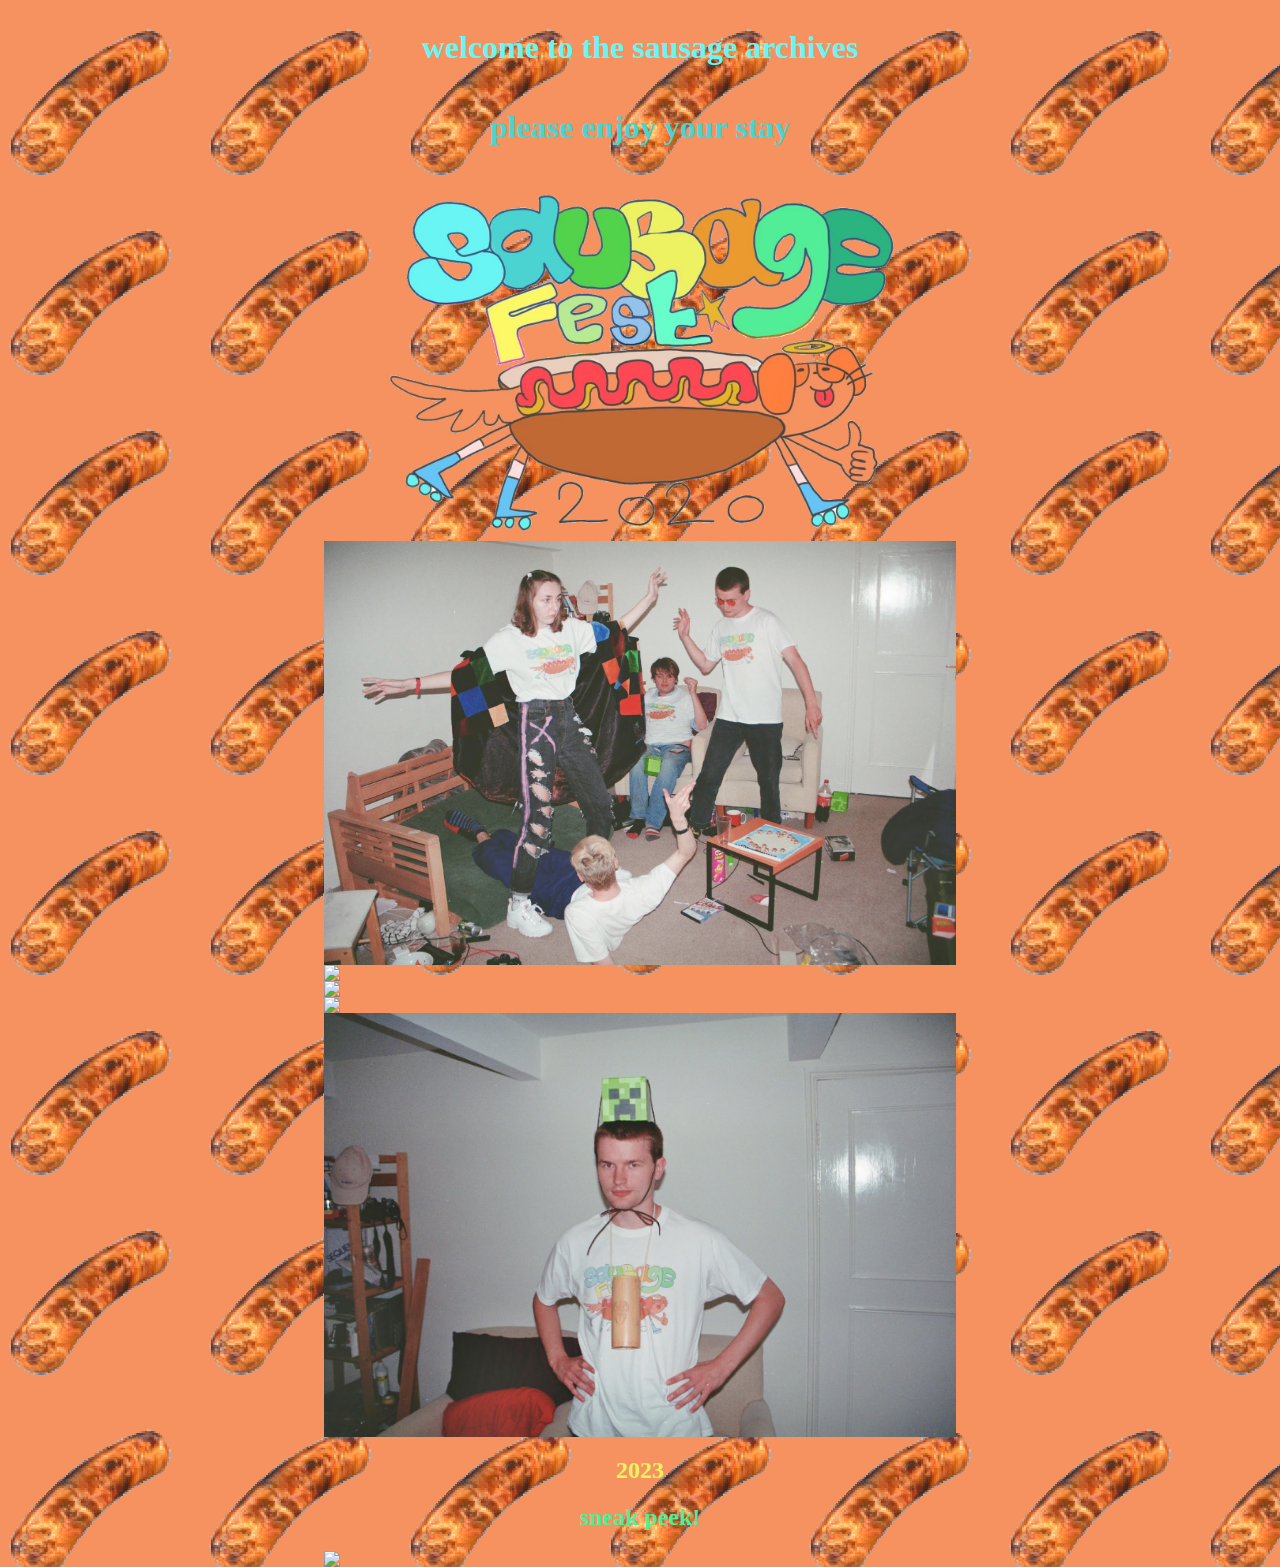
==== sausarch.html @ 3d5b9317 "Update sausarch.html" ====
<!DOCTYPE html>
<html lang="">
  <head>
    <meta charset="utf-8">
    <link rel="stylesheet" href="saustyle.css">
    <title>SAUSAGE FEST</title>
  </head>
  <body>
  <div id="tit">
    	<h1>welcome to the sausage archives</h1>
    </div>
    <div id="t2"><h1>please enjoy your stay</h1></div>
    <br>
    
    
    <div id="l1"><img src="2020.png"></div>
    <div class="img"><img src="1.jpg"></div>
    <div class="img"><img src="3.jpg"></div>
    <div class="img"><img src="4.jpg"></div>
    <div class="img"><img src="5.jpg"></div>
    <div class="img"><img src="2.jpg"></div>
    <div id="l2"><h2>2023</h2></div>
    <div id="l3"><h2>sneak peek!</h2></div>
    <div class="img"><img src="sneak.jpg"></div>
    <main></main>
    <footer></footer>
  </body>
</html>
---- saustyle.css ----
html, body {
    cursor: url("cursor.png"), default;
    height:100%;
}


#tit{
	display:flex;
	text-align: center;
	width:100%;
	justify-content: center;
	color:#69f5f4;
} 
#t2{
	color:#4bd3d1;
}
#l1{
	color:#54d24b;
}
#l2{
	color:#edf262;
}
#l3{
	color:#51ee97;
}
#l4{
	color:#93c3eb;
}
#l5{
	color:#ff4751;
}
body{
	background:url(spinnysaus.gif) repeat;
	background-color:#f69260;
	height:100%;
}
h2{
	display:flex;
	text-align: center;
	width:100%;
	justify-content: center;
} 

h1{
	display:flex;
	text-align: center;
	width:100%;
	justify-content: center;
} 

#arch{
	display:flex;
	text-align: center;
	width:100%;
	justify-content: center;
}
img{
	max-width:100%;
	height:auto;
	display: block;
  	margin-left: auto;
  	margin-right: auto;
  	width: 50%;
}
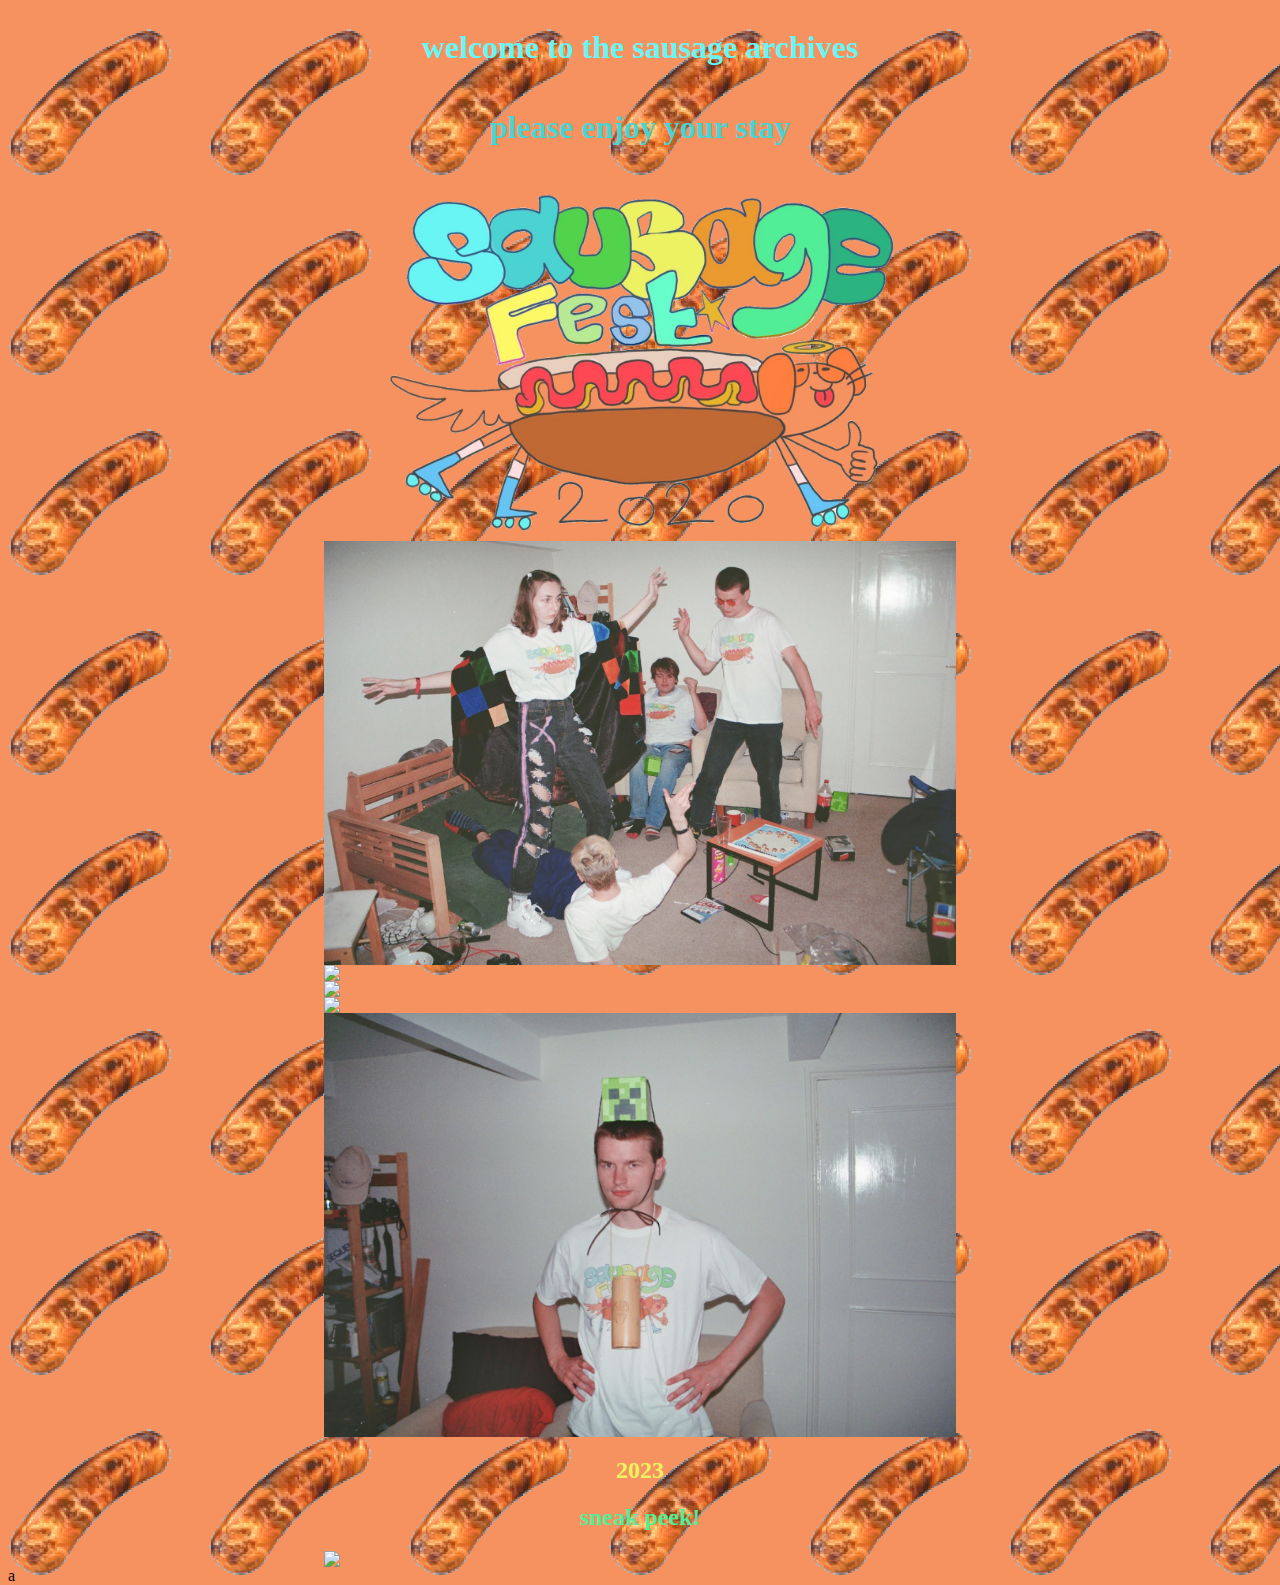
==== commit d829a5e6: "change" ====
--- a/sausarch.html
+++ b/sausarch.html
@@ -22,6 +22,8 @@
     <div id="l2"><h2>2023</h2></div>
     <div id="l3"><h2>sneak peek!</h2></div>
     <div class="img"><img src="sneak.jpg"></div>
+    
+    a
     <main></main>
     <footer></footer>
   </body>
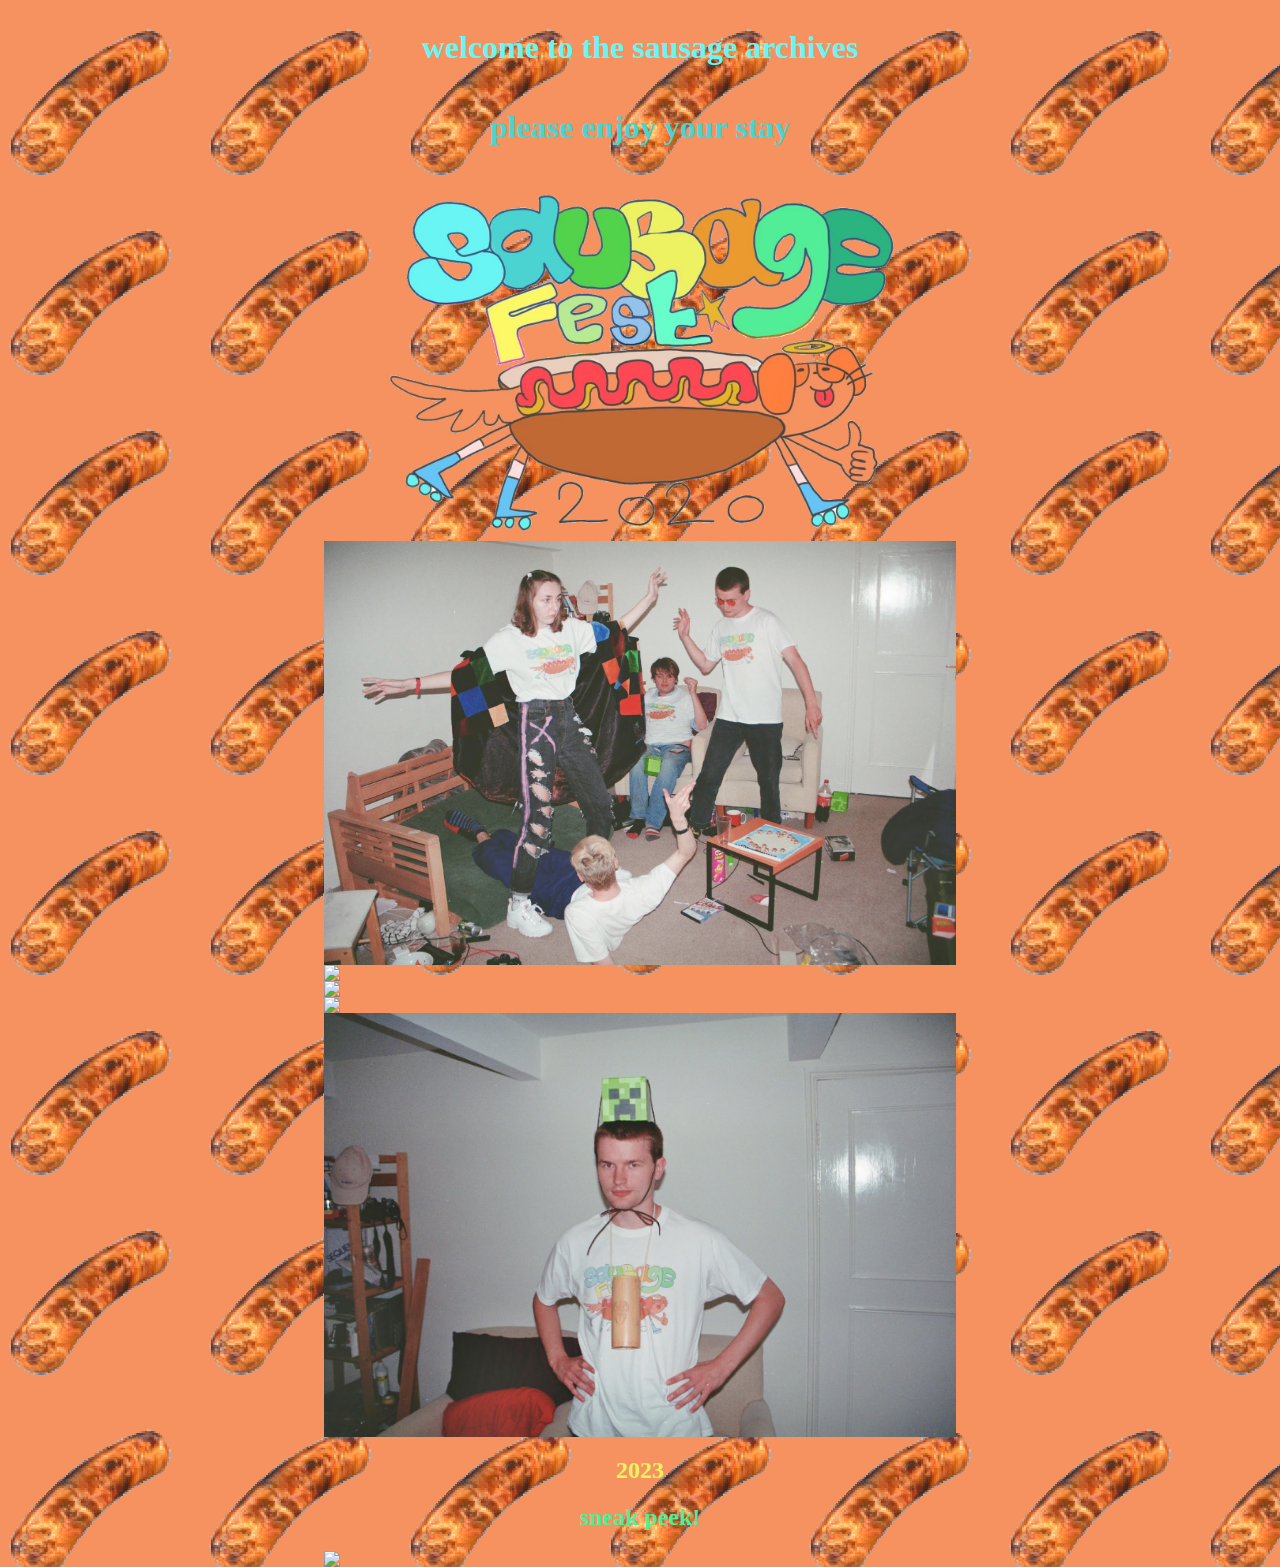
==== commit 9caa0b56: "change" ====
--- a/sausarch.html
+++ b/sausarch.html
@@ -22,8 +22,6 @@
     <div id="l2"><h2>2023</h2></div>
     <div id="l3"><h2>sneak peek!</h2></div>
     <div class="img"><img src="sneak.jpg"></div>
-    
-    a
     <main></main>
     <footer></footer>
   </body>
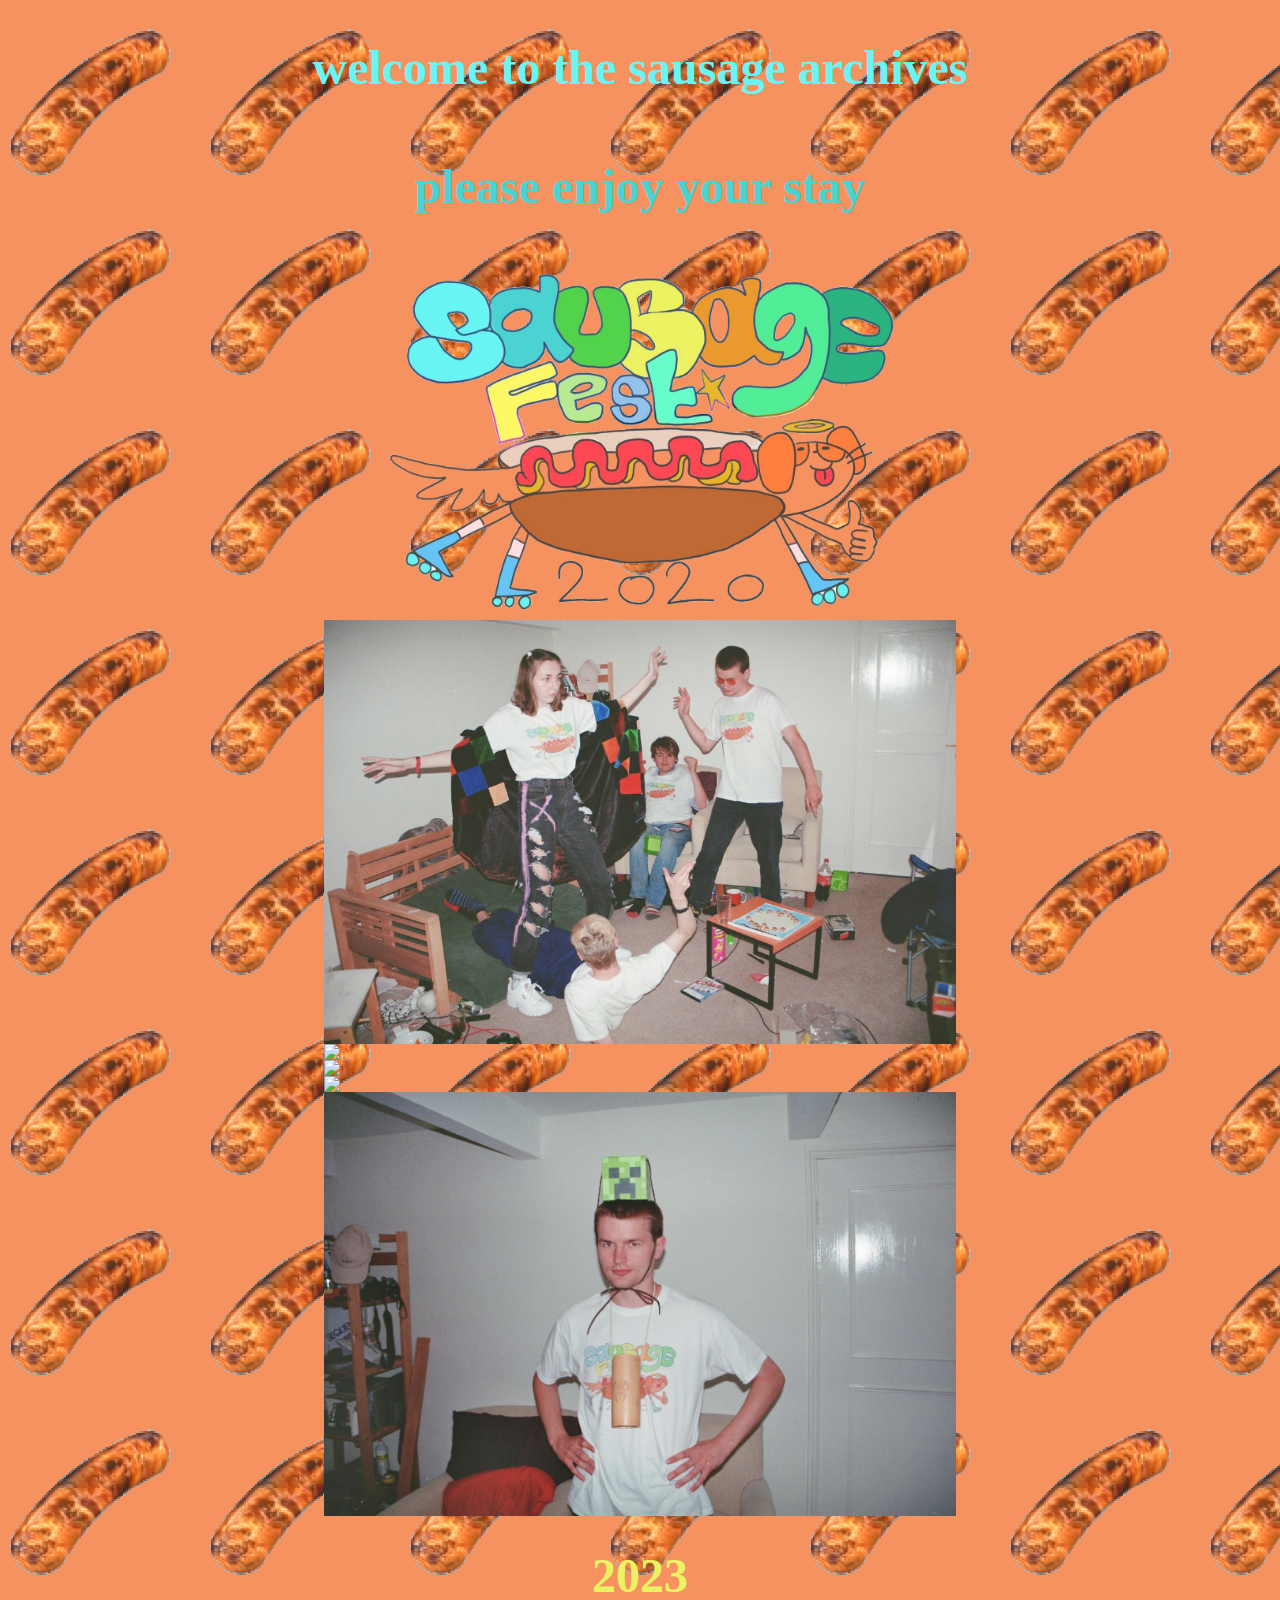
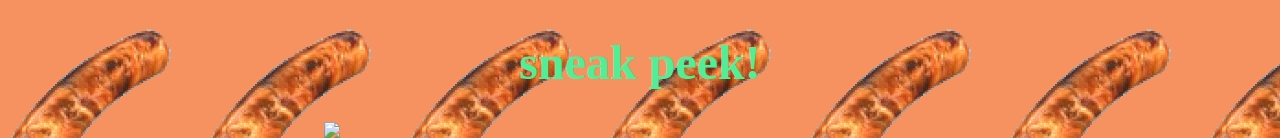
==== commit 5d9c8de0: "tidy" ====
--- a/sausarch.html
+++ b/sausarch.html
@@ -19,8 +19,8 @@
     <div class="img"><img src="4.jpg"></div>
     <div class="img"><img src="5.jpg"></div>
     <div class="img"><img src="2.jpg"></div>
-    <div id="l2"><h2>2023</h2></div>
-    <div id="l3"><h2>sneak peek!</h2></div>
+    <div id="l2"><h1>2023</h1></div>
+    <div id="l3"><h1>sneak peek!</h1></div>
     <div class="img"><img src="sneak.jpg"></div>
     <main></main>
     <footer></footer>
--- a/saustyle.css
+++ b/saustyle.css
@@ -39,6 +39,7 @@
 	text-align: center;
 	width:100%;
 	justify-content: center;
+	font-size:2em;
 } 
 
 h1{
@@ -46,6 +47,7 @@
 	text-align: center;
 	width:100%;
 	justify-content: center;
+	font-size: 3em;
 } 
 
 #arch{
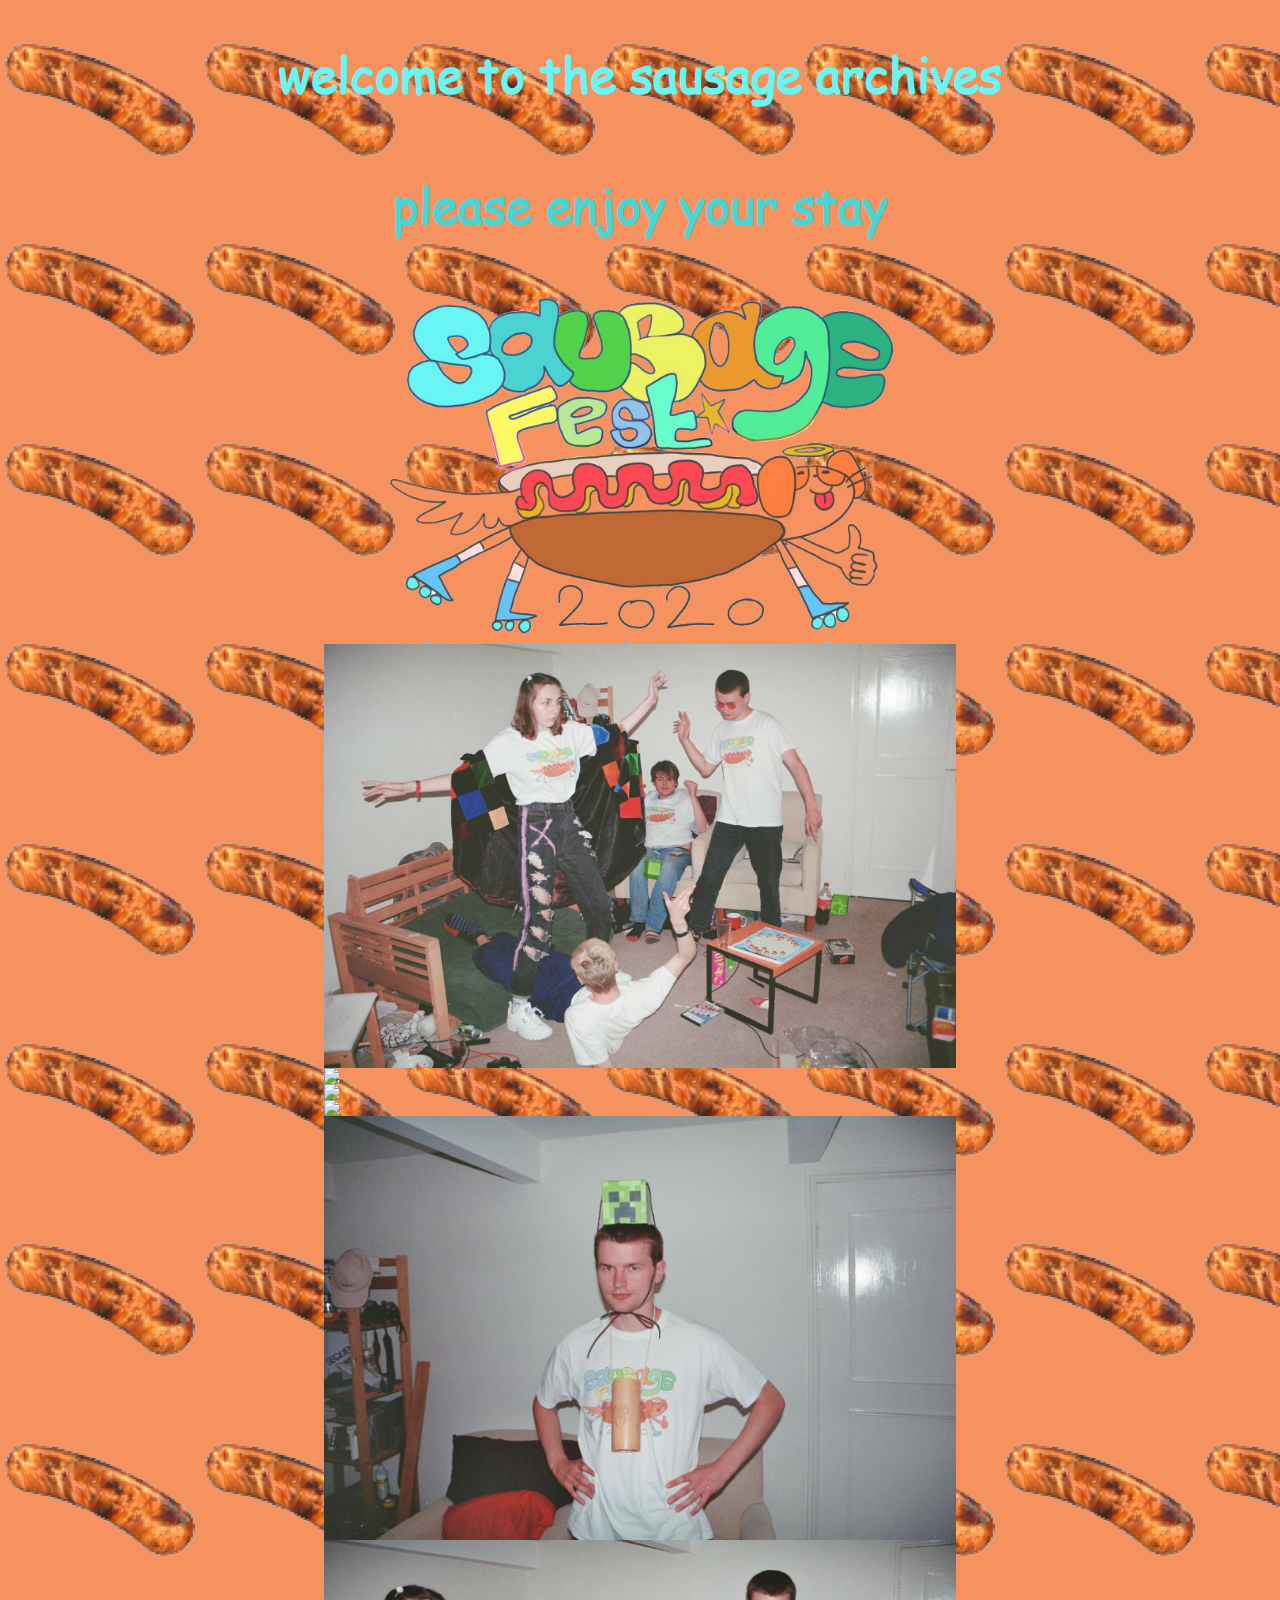
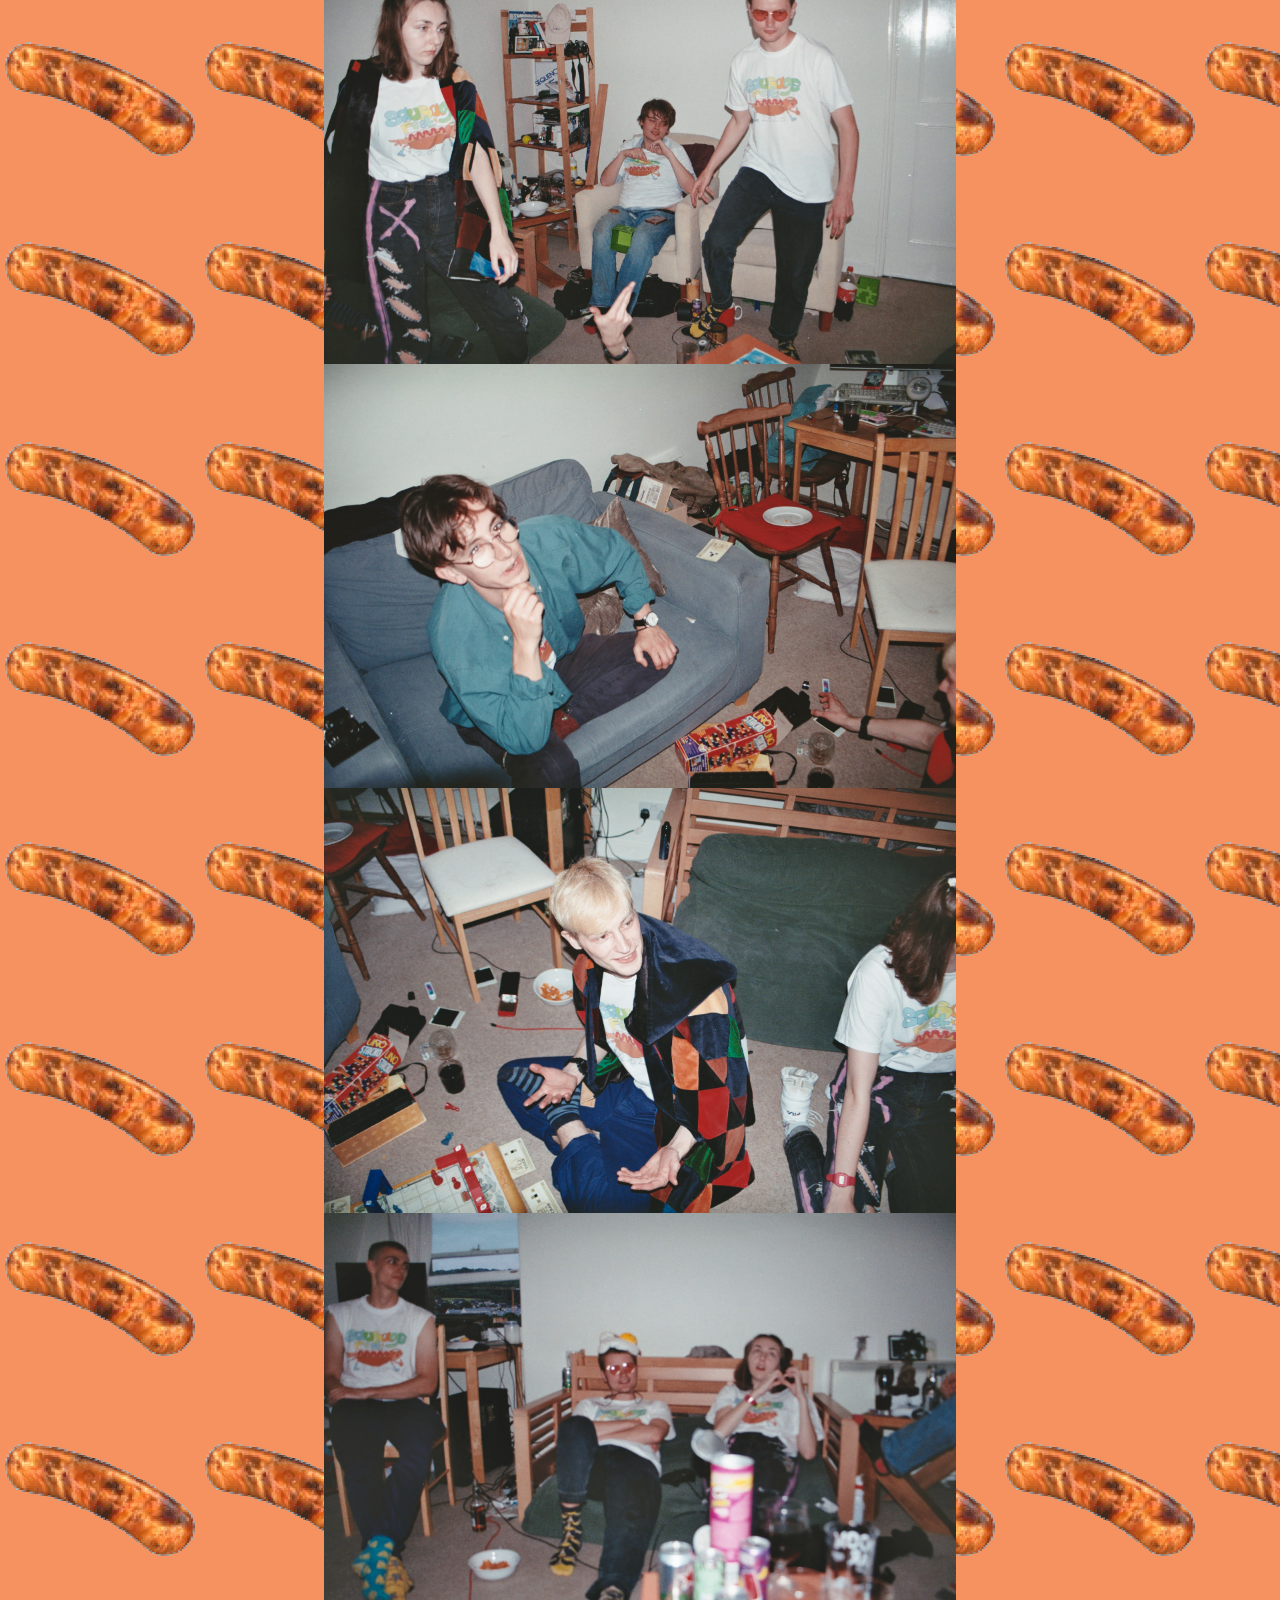
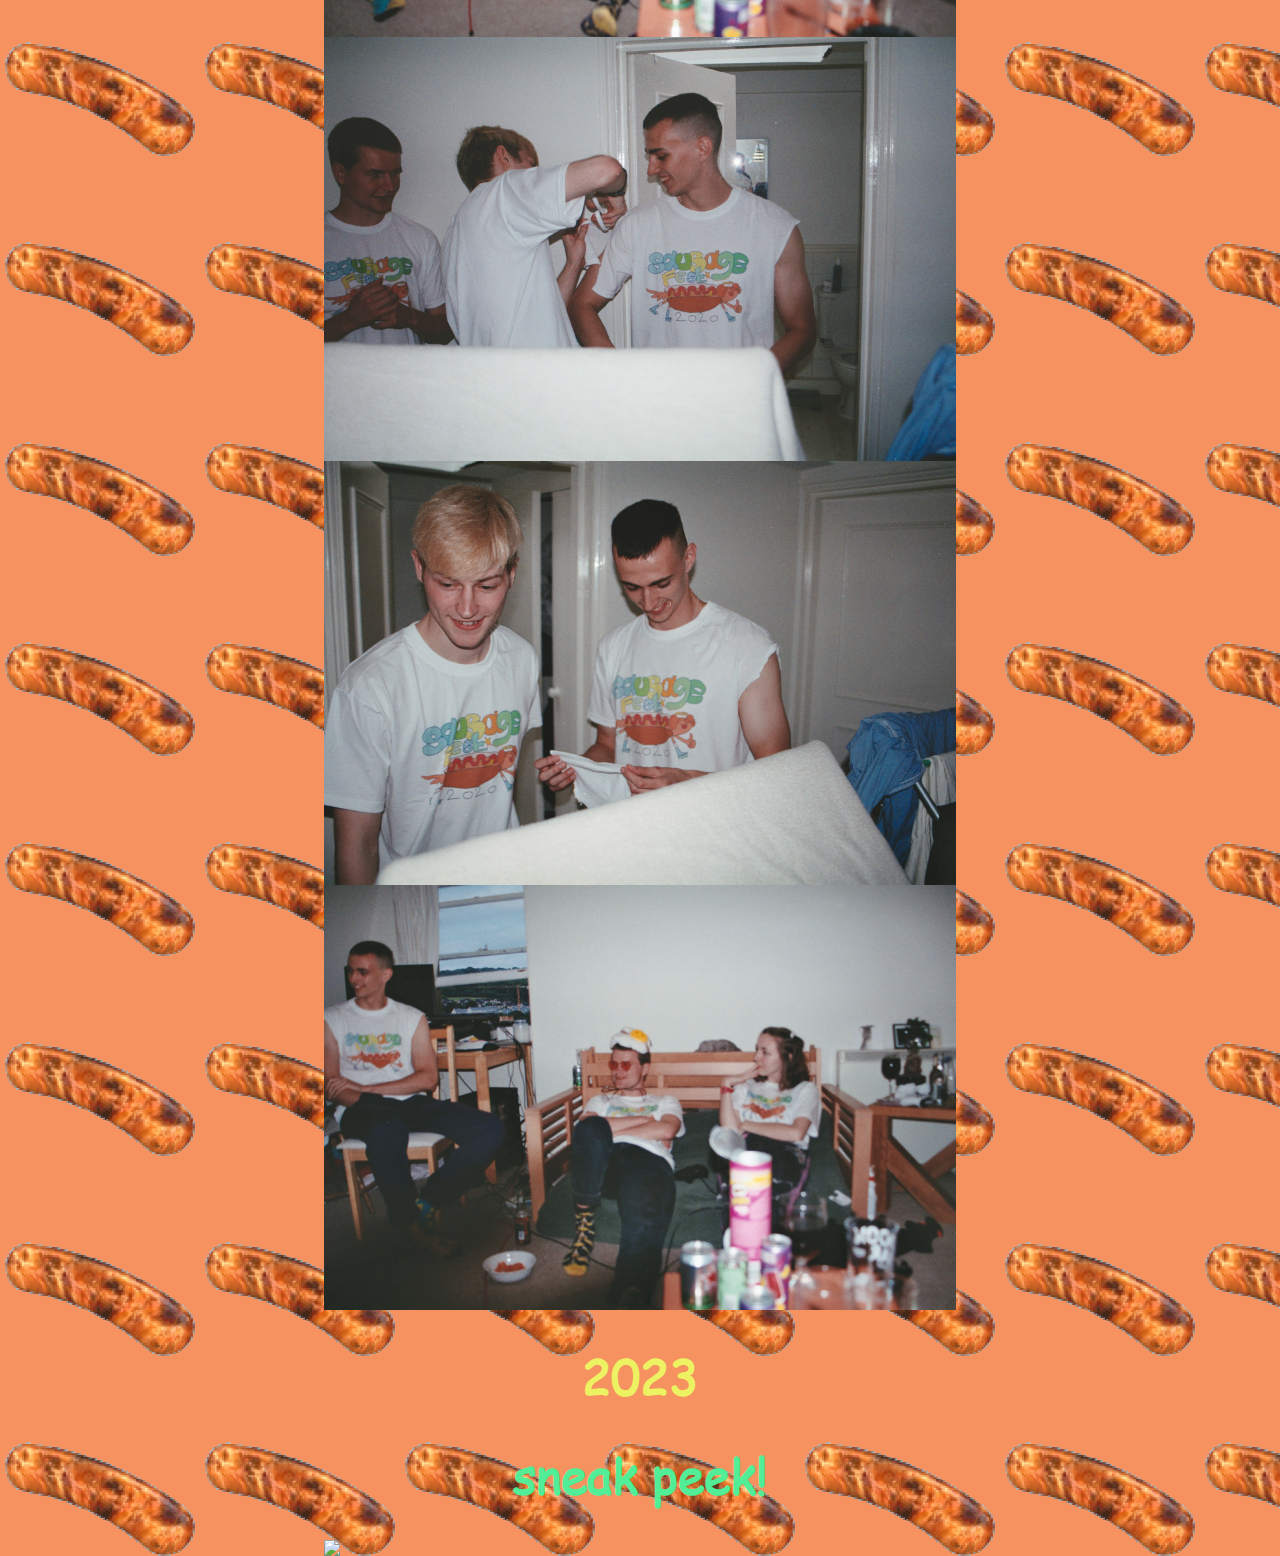
==== commit 3d76a195: "Update sausarch.html" ====
--- a/sausarch.html
+++ b/sausarch.html
@@ -19,6 +19,13 @@
     <div class="img"><img src="4.jpg"></div>
     <div class="img"><img src="5.jpg"></div>
     <div class="img"><img src="2.jpg"></div>
+    <div class="img"><img src="Photo30_7.jpg"></div>
+    <div class="img"><img src="Photo28_9.jpg"></div>
+    <div class="img"><img src="Photo27_10.jpg"></div>
+    <div class="img"><img src="Photo23_14.jpg"></div>
+    <div class="img"><img src="Photo21_16.jpg"></div>
+    <div class="img"><img src="Photo20_17.jpg"></div>
+    <div class="img"><img src="Photo22_15.jpg"></div>
     <div id="l2"><h1>2023</h1></div>
     <div id="l3"><h1>sneak peek!</h1></div>
     <div class="img"><img src="sneak.jpg"></div>
--- a/saustyle.css
+++ b/saustyle.css
@@ -3,7 +3,19 @@
     height:100%;
 }
 
+@font-face {
+	font-family: "Comic Sans MS";
+	src: url("COMIC.TTF");
+}
+html* {
+    font-family: "Comic Sans MS"!important;
+}
 
+
+
+#indexlogo{
+	width:30%;
+}
 #tit{
 	display:flex;
 	text-align: center;
@@ -39,7 +51,8 @@
 	text-align: center;
 	width:100%;
 	justify-content: center;
-	font-size:2em;
+	font-size:1.8em;
+	font-family: "Comic Sans MS"!important;
 } 
 
 h1{
@@ -48,6 +61,7 @@
 	width:100%;
 	justify-content: center;
 	font-size: 3em;
+	font-family: "Comic Sans MS"!important;
 } 
 
 #arch{
@@ -55,10 +69,10 @@
 	text-align: center;
 	width:100%;
 	justify-content: center;
+	color:#51ee97;
 }
 img{
 	max-width:100%;
-	height:auto;
 	display: block;
   	margin-left: auto;
   	margin-right: auto;
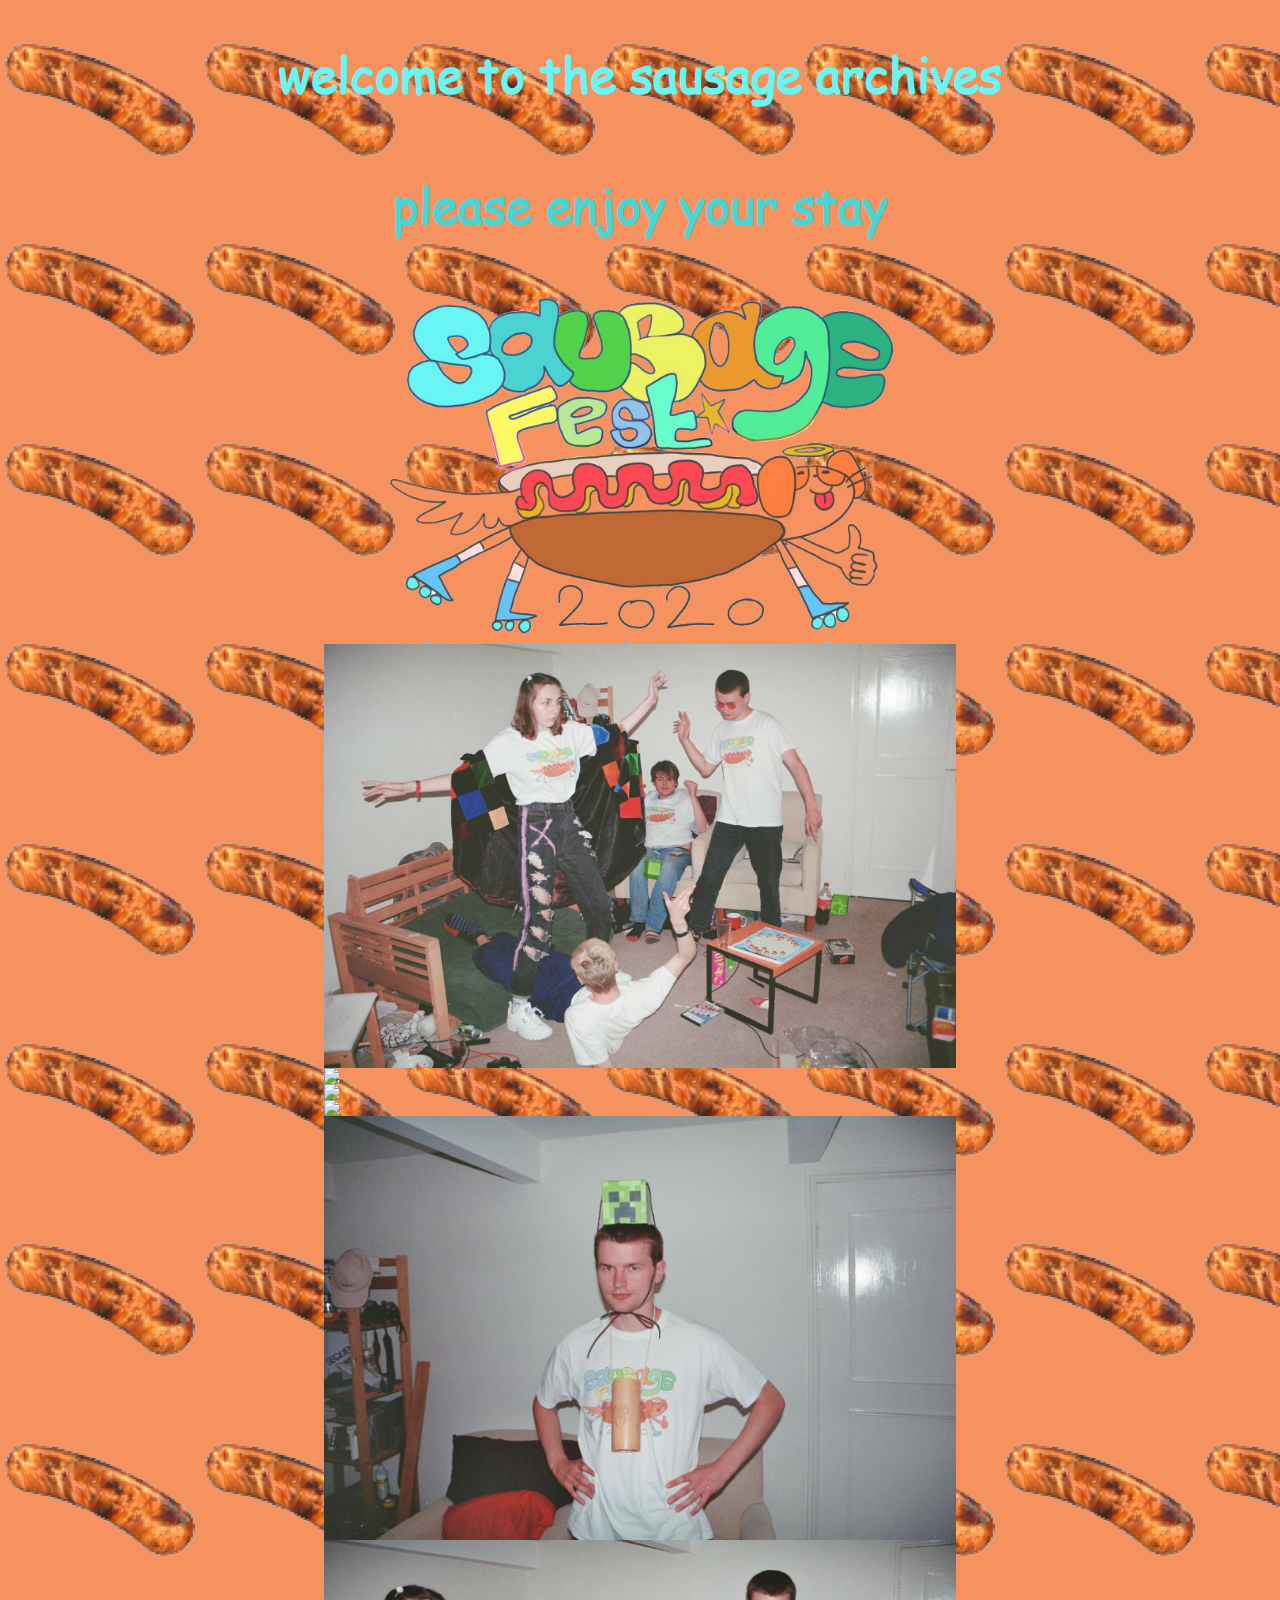
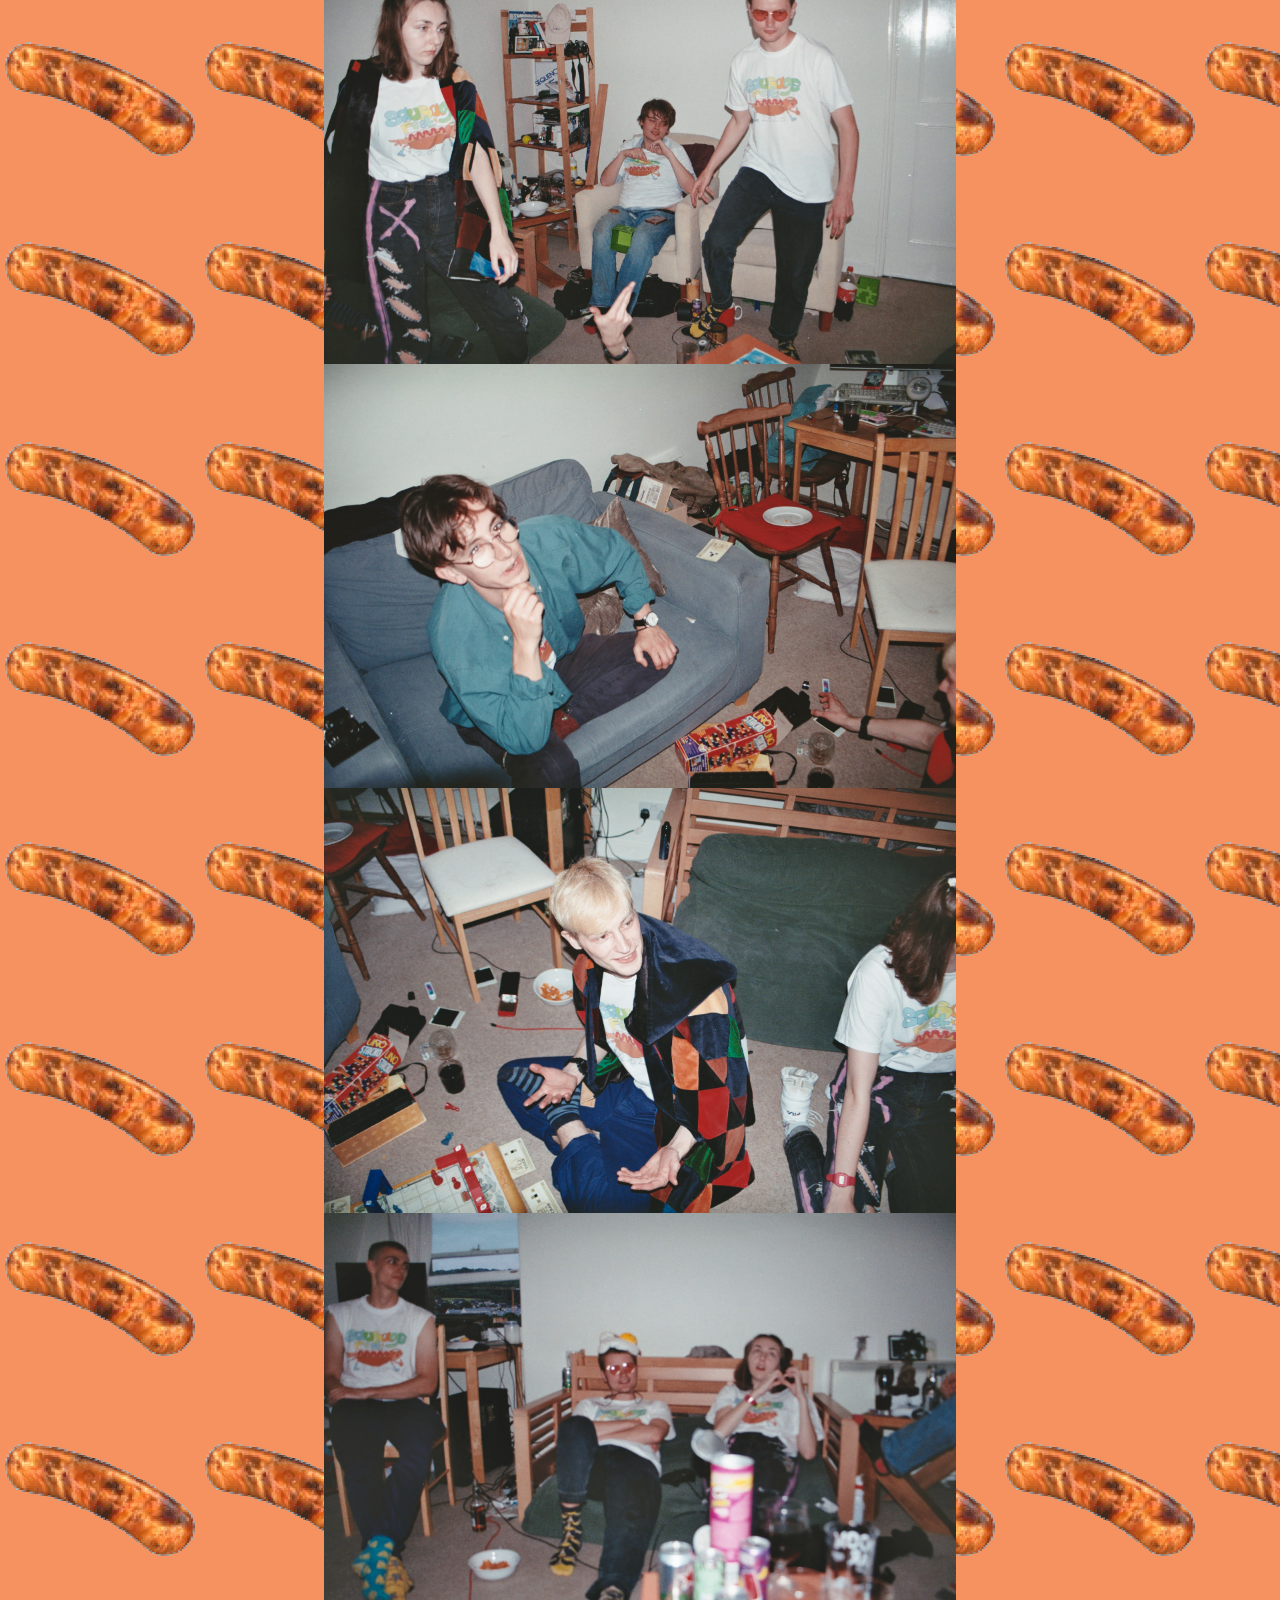
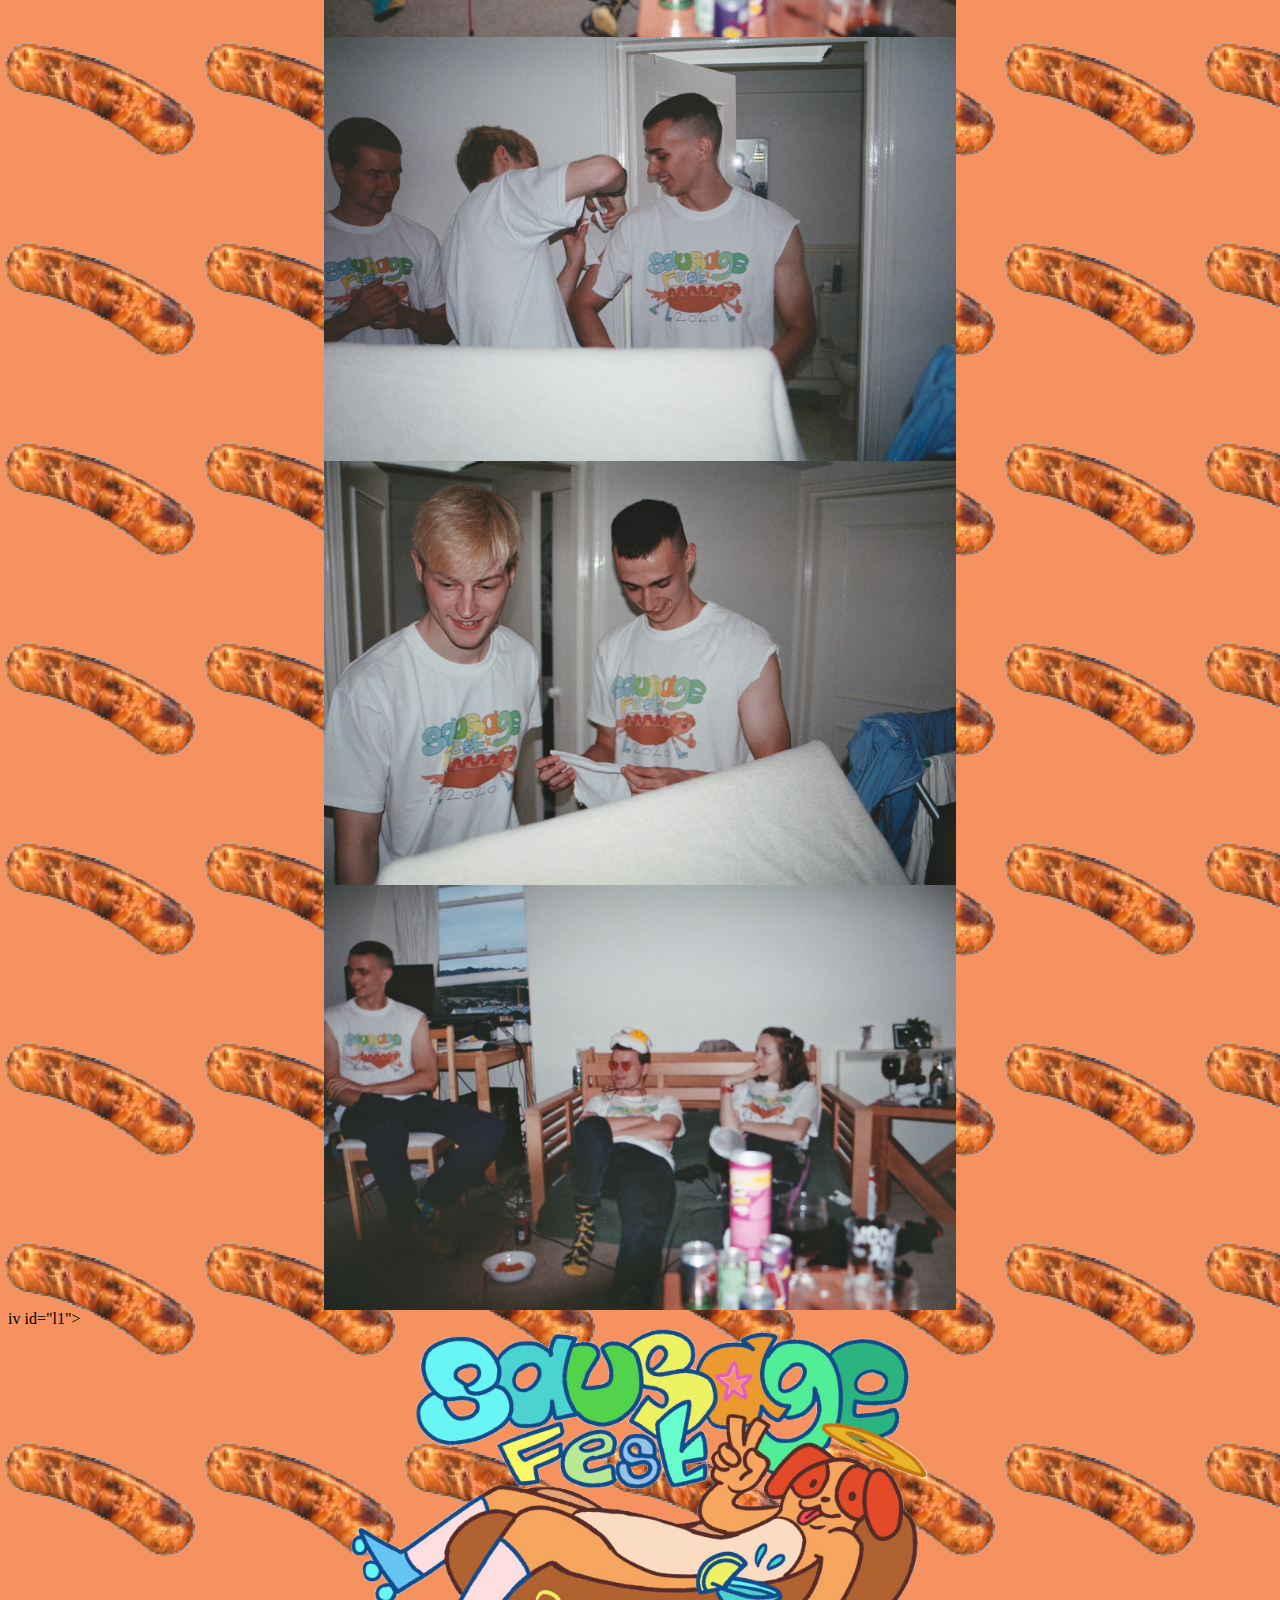
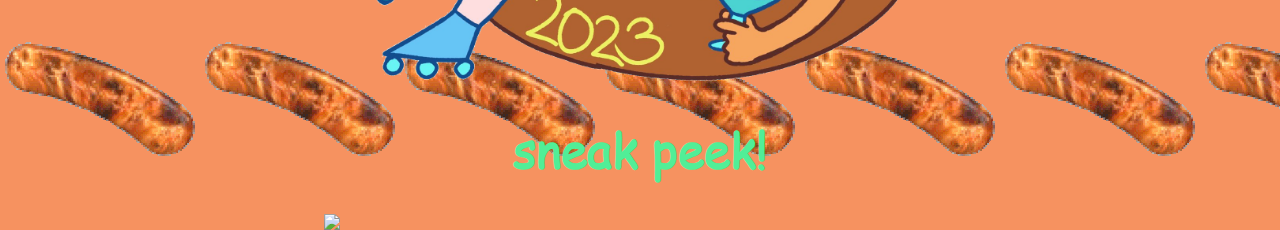
==== commit 07b65f62: "Update sausarch.html" ====
--- a/sausarch.html
+++ b/sausarch.html
@@ -26,7 +26,7 @@
     <div class="img"><img src="Photo21_16.jpg"></div>
     <div class="img"><img src="Photo20_17.jpg"></div>
     <div class="img"><img src="Photo22_15.jpg"></div>
-    <div id="l2"><h1>2023</h1></div>
+    iv id="l1"><img src="2023.png"></div>
     <div id="l3"><h1>sneak peek!</h1></div>
     <div class="img"><img src="sneak.jpg"></div>
     <main></main>
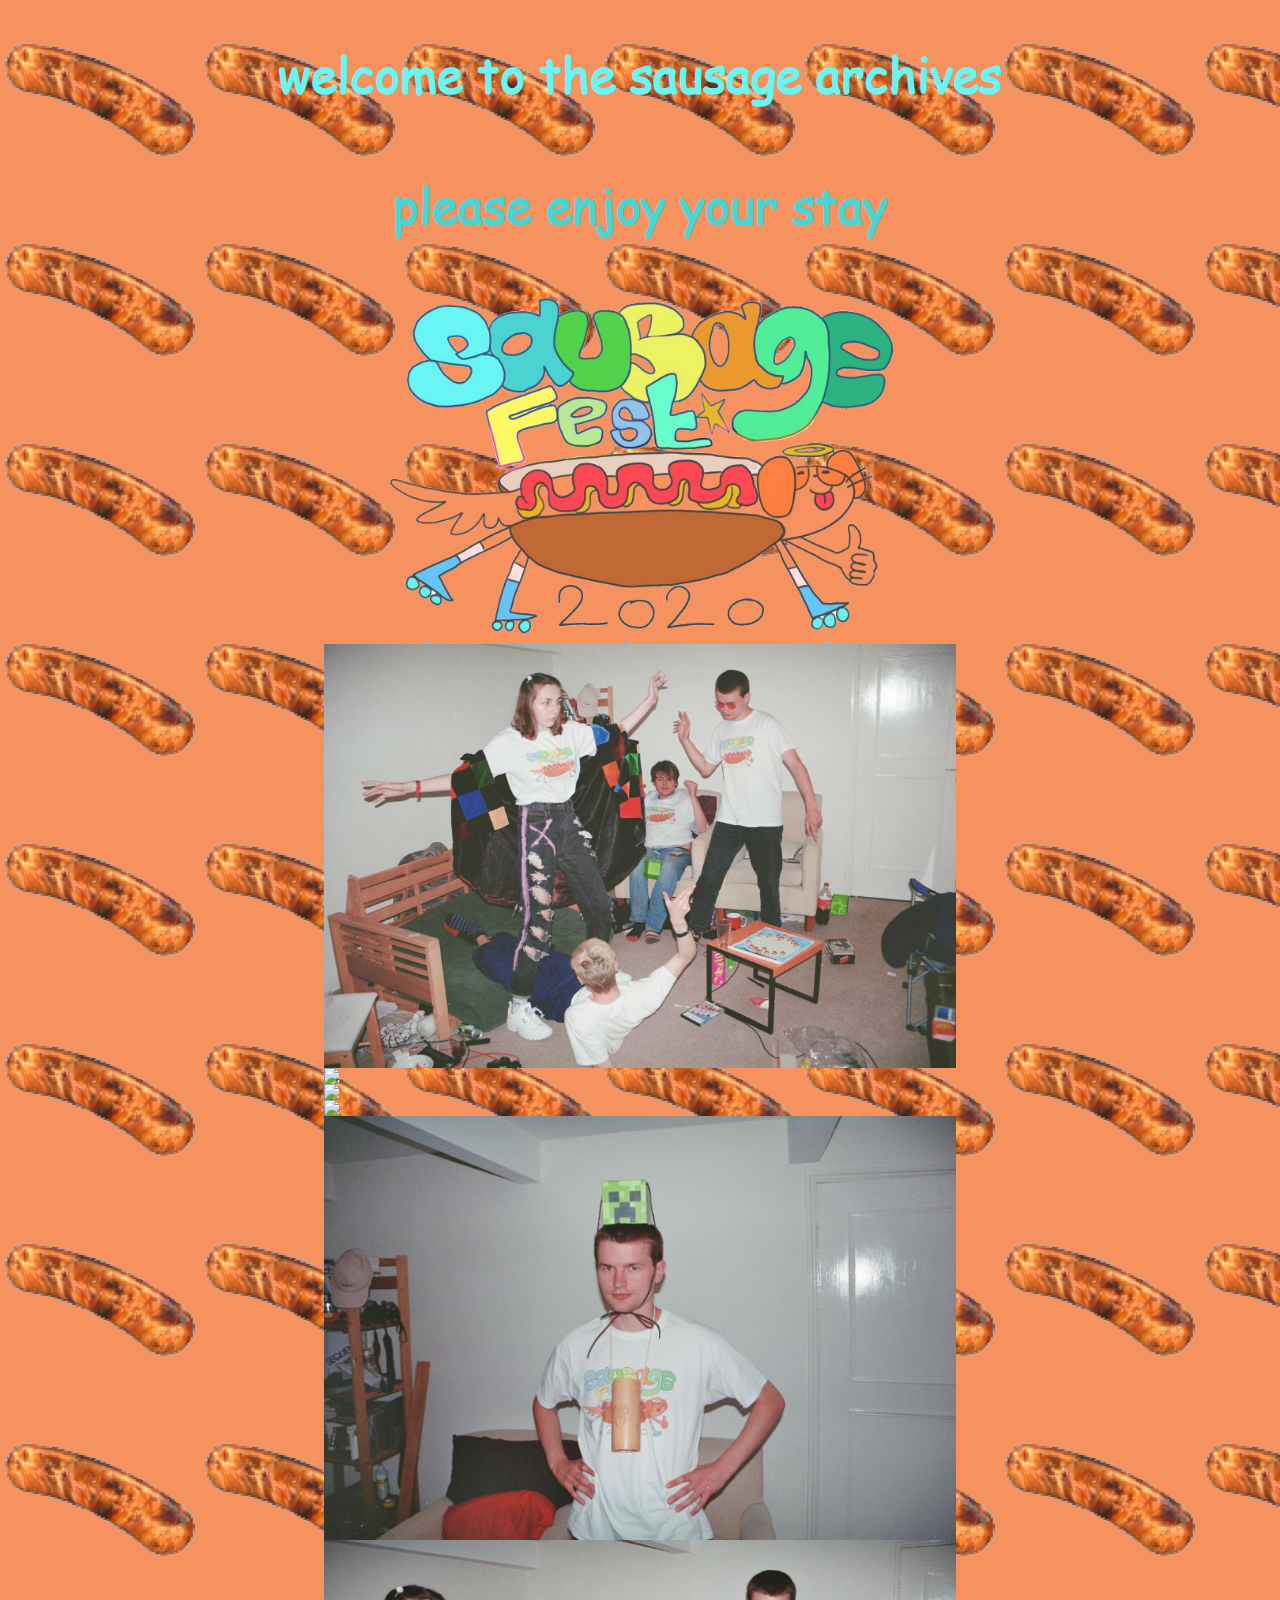
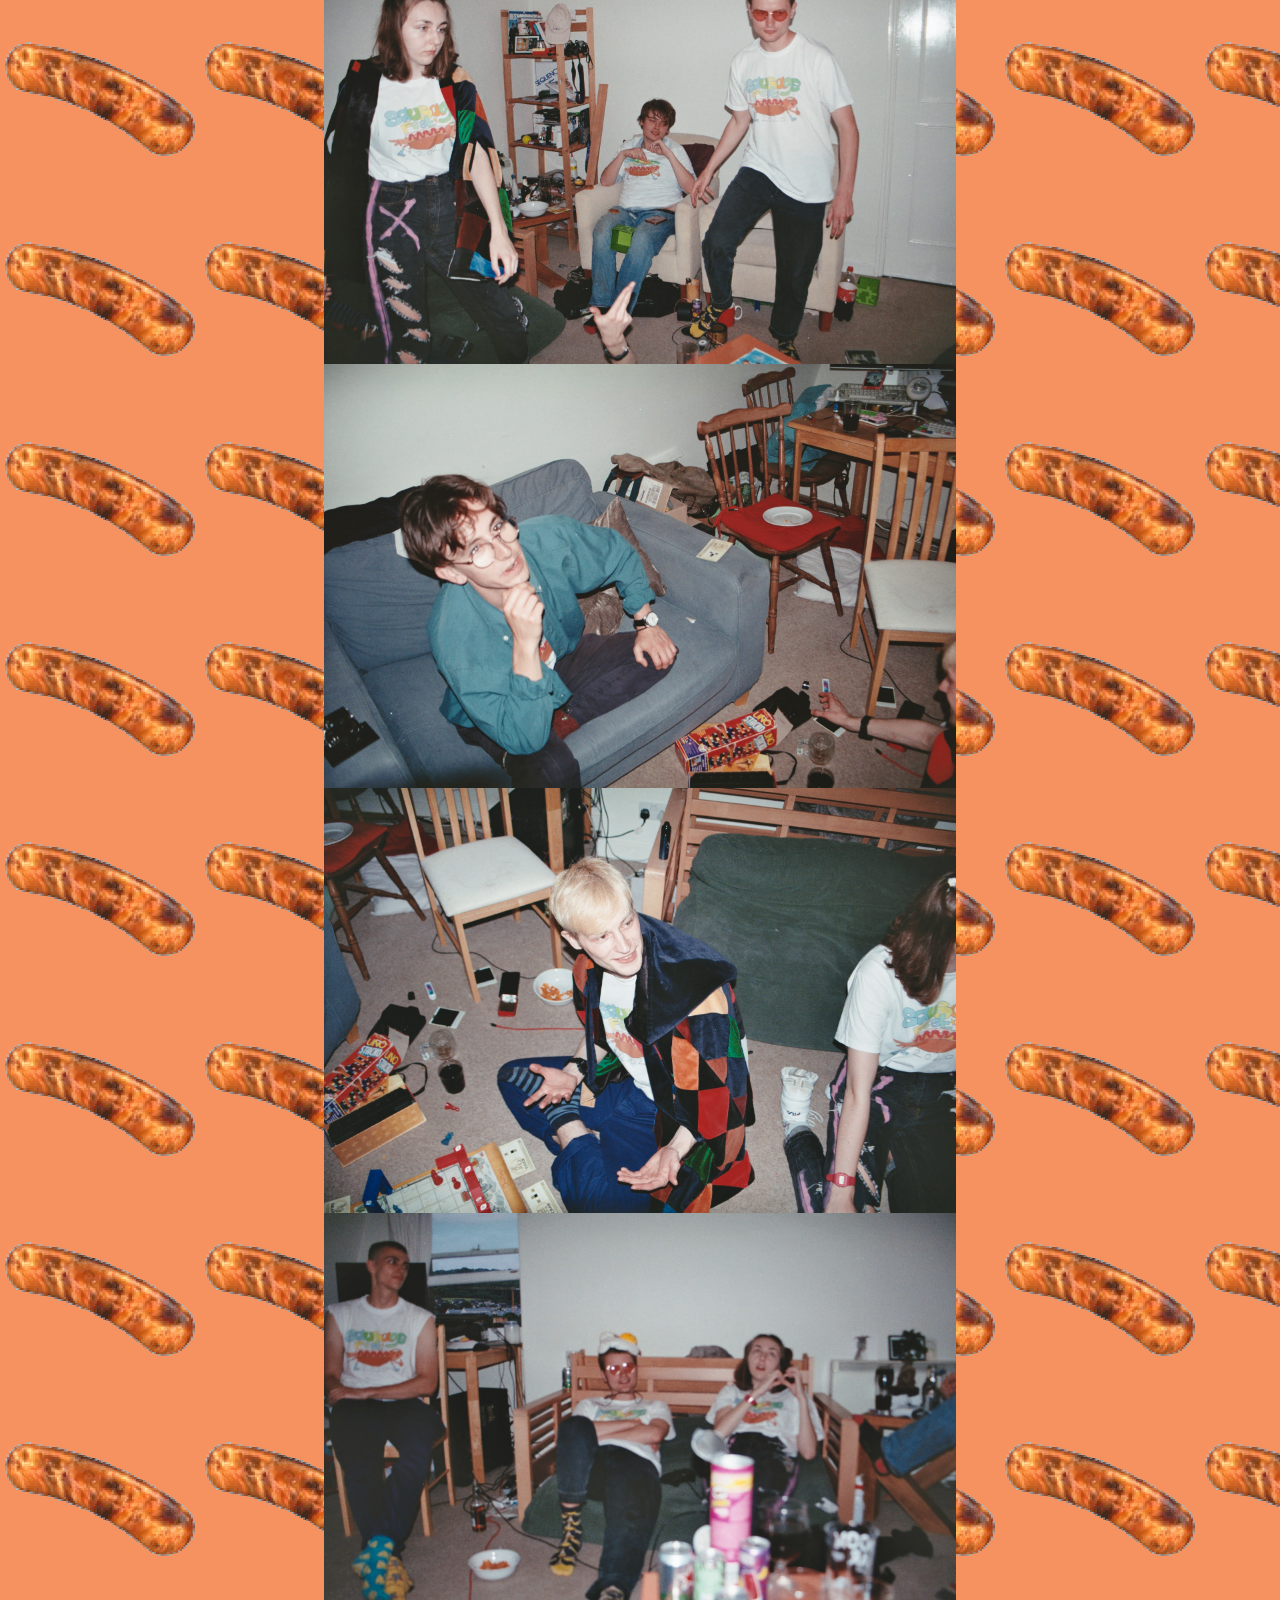
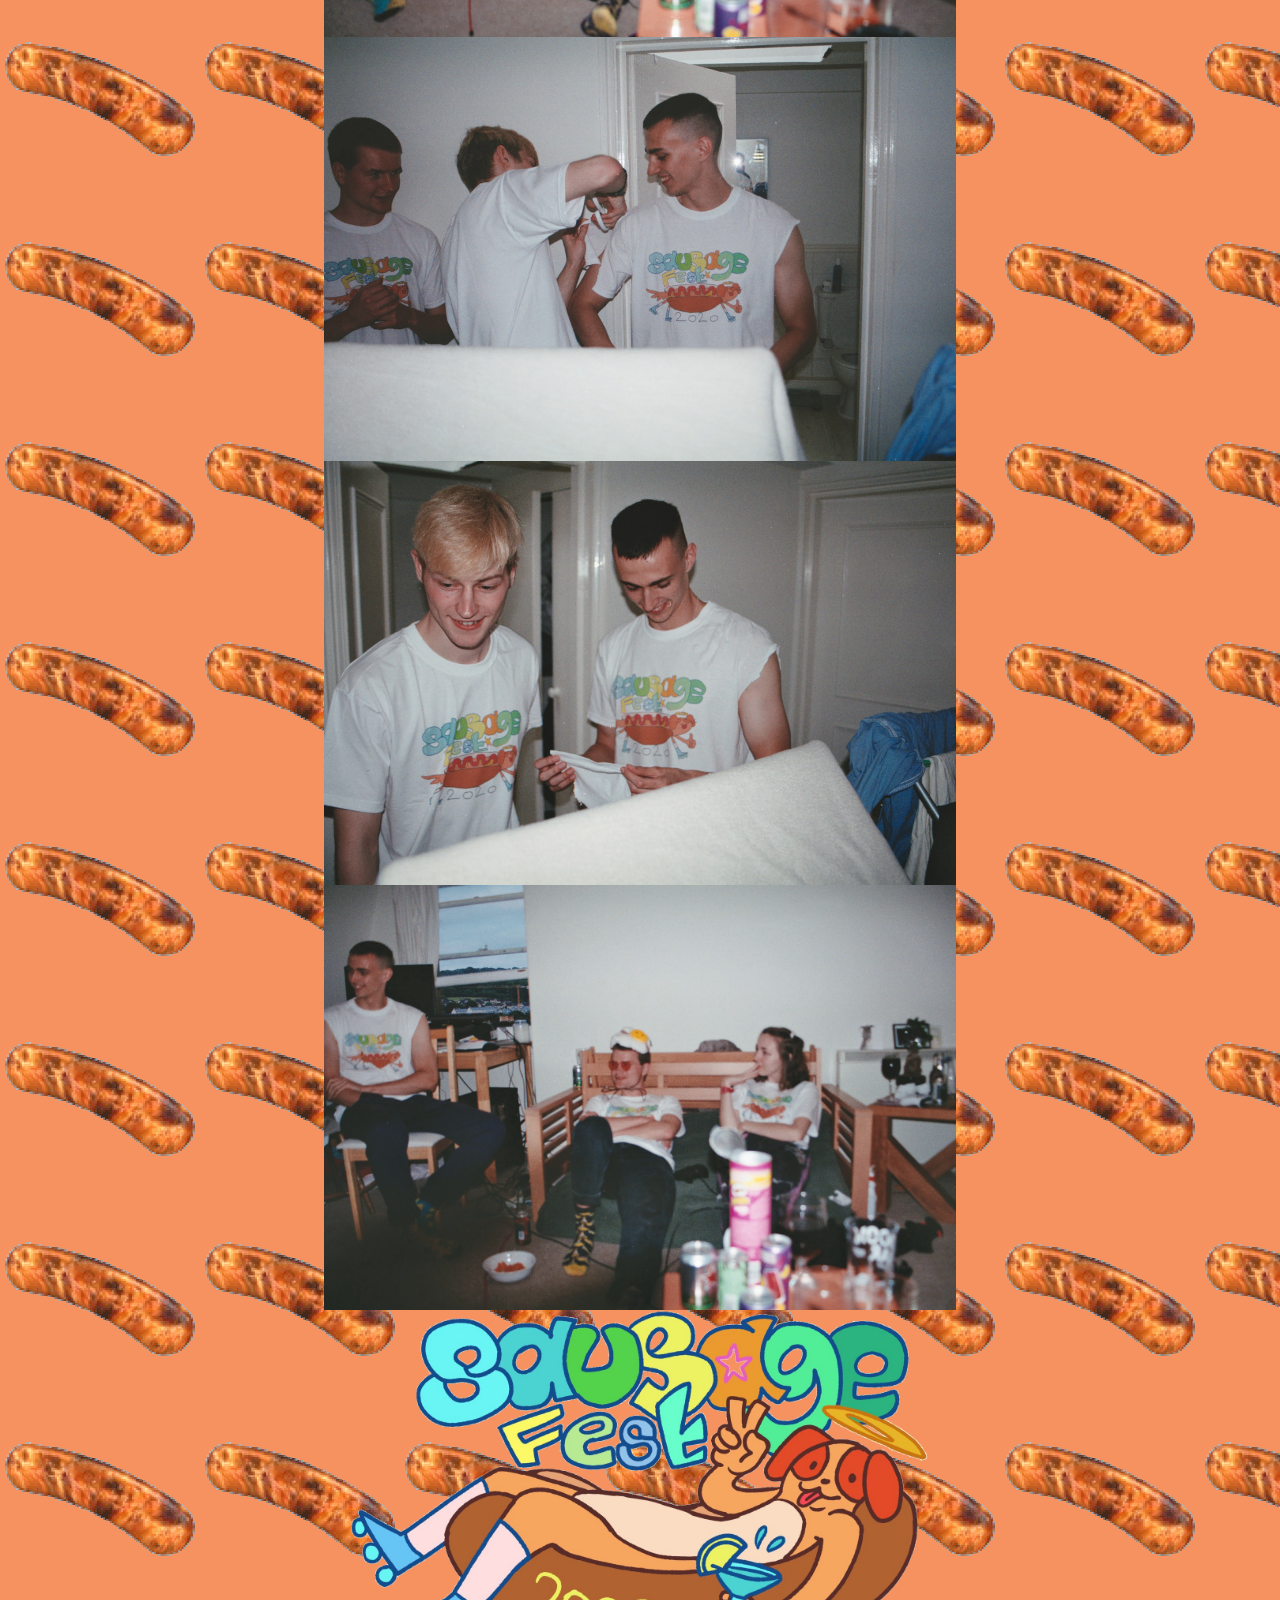
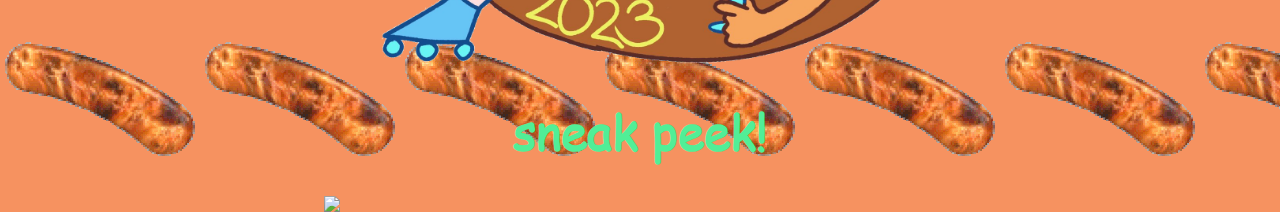
==== commit 3780a38d: "Update sausarch.html" ====
--- a/sausarch.html
+++ b/sausarch.html
@@ -26,7 +26,7 @@
     <div class="img"><img src="Photo21_16.jpg"></div>
     <div class="img"><img src="Photo20_17.jpg"></div>
     <div class="img"><img src="Photo22_15.jpg"></div>
-    iv id="l1"><img src="2023.png"></div>
+    <div id="l1"><img src="2023.png"></div>
     <div id="l3"><h1>sneak peek!</h1></div>
     <div class="img"><img src="sneak.jpg"></div>
     <main></main>
